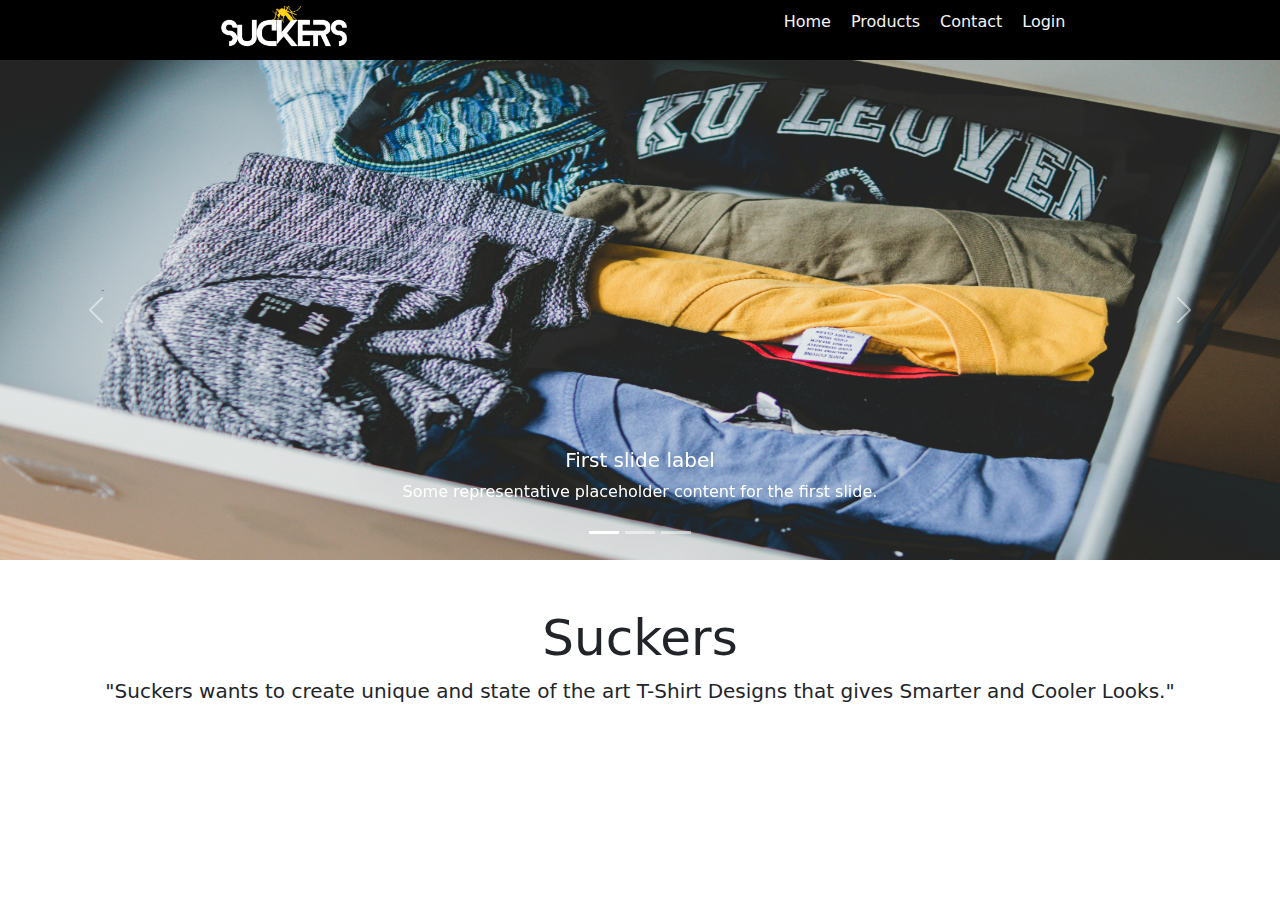
==== index.html @ 1fbdd4cd "updated" ====
<!DOCTYPE html>
<html lang="en">
<head>
    <meta charset="UTF-8">
    <meta name="viewport" content="width=device-width, initial-scale=1.0">
    <title>Suckers- Clothing Store</title>
    <link rel="stylesheet" href="./style.css">
    <link rel="shortcut icon" href="./lmages/favicon.ico" type="image/x-icon">
    <link rel="stylesheet" href="https://cdn.jsdelivr.net/npm/bootstrap@5.3.2/dist/css/bootstrap.min.css">


</head>
<body >
    <!-- Nav Start -->
    <nav>
        <div id="logo-pic">
            <img src="./lmages/logo.jpg" alt="threads" width="180" height="60">
        </div>
        
        <div>
            <ul id="nav-links">
                <li><a href="">Home</a></li>
                <li><a href="">Products</a></li>
                <li><a href="">Contact</a></li>
                <li><a href="">Login</a></li>
            </ul>
        </div>

        <div id="menu" onclick="openMenu()">
            <img src="./lmages/hamburger.png" alt="menu" width="20">
        </div>
    </nav>
    
    <div id="nav-col" >
        <div id="nav-col-links" class="nav-col-links">
            <a id="link" href="">Home</a>
            <a id="link" href="">Products</a>
            <a id="link" href="">Contact</a>
            <a id="link" href="">Login</a>
        </div>
    </div>
    <!-- Nav End -->

    <!-- Hero- Section Start-->
    <div id="carouselExampleCaptions" class="carousel slide">
        <div class="carousel-indicators">
          <button type="button" data-bs-target="#carouselExampleCaptions" data-bs-slide-to="0" class="active" aria-current="true" aria-label="Slide 1"></button>
          <button type="button" data-bs-target="#carouselExampleCaptions" data-bs-slide-to="1" aria-label="Slide 2"></button>
          <button type="button" data-bs-target="#carouselExampleCaptions" data-bs-slide-to="2" aria-label="Slide 3"></button>
        </div>
        <div class="carousel-inner">
          <div class="carousel-item active">
            <img src="./lmages/img (2).jpg" height="500px" width="100%" alt="...">
            <div class="carousel-caption d-none d-md-block">
              <h5>First slide label</h5>
              <p>Some representative placeholder content for the first slide.</p>
            </div>
          </div>
          <div class="carousel-item">
            <img src="./lmages/img (1).jpg" height="500px" width="100%" alt="...">
            <div class="carousel-caption d-none d-md-block">
              <h5>Second slide label</h5>
              <p>Some representative placeholder content for the second slide.</p>
            </div>
          </div>
          <div class="carousel-item">
            <img src="./lmages/img (3).jpg" height="500px" width="100%" alt="...">
            <div class="carousel-caption d-none d-md-block">
              <h5>Third slide label</h5>
              <p>Some representative placeholder content for the third slide.</p>
            </div>
          </div>
        </div>
        <button class="carousel-control-prev" type="button" data-bs-target="#carouselExampleCaptions" data-bs-slide="prev">
          <span class="carousel-control-prev-icon" aria-hidden="true"></span>
          <span class="visually-hidden">Previous</span>
        </button>
        <button class="carousel-control-next" type="button" data-bs-target="#carouselExampleCaptions" data-bs-slide="next">
          <span class="carousel-control-next-icon" aria-hidden="true"></span>
          <span class="visually-hidden">Next</span>
        </button>
      </div>
    <!-- Hero Section End -->

    <!-- About firm Start-->
    <br>
    <br>
    <div class="section-1" id="section-1" >
        <h1 style="font-size: 50px;">Suckers</h1>
        <p style="font-size: 20px;">"Suckers wants to create unique and state of the art T-Shirt Designs that gives Smarter and Cooler Looks."</p>
    </div>
    <!-- About Firm End -->
    <br>
    <!-- About Firm Function Start-->


    <!-- About Firm Function End  -->
  
    <!-- Men T-Shirt Collection -->

    <div>
        
    </div>



    <!-- Men T-Shirt Collection -->
  


  
    <script src="./app.js"></script>
    <script src="https://cdn.jsdelivr.net/npm/bootstrap@5.3.2/dist/js/bootstrap.bundle.min.js"></script>
</body>
</html>
---- style.css ----
body{
    font-family: sans-serif;
    margin: 0;
}
nav {
    display: flex;
    background-color: rgb(0, 0, 0);
    justify-content: space-around;
}
#nav-links{
    display: flex;
    list-style: none;
    padding: 10px;
}
#nav-links a{
    text-decoration: none;
    color: whitesmoke;
    margin: 10px;
    transition: all;
    transition-duration: 500ms;
}
#logo-pic{
    display: flex;
    justify-content: center;
}
#nav-links a:hover{
    color: goldenrod;
}

#menu{
    display: flex;
    align-items: center; 
}
#menu:hover{
    box-shadow: 20px white;
}
.nav-col-links{
    display: none;
}

#nav-col-links a{
    text-decoration: none;
    color: black;
    background-color: rgb(156, 152, 152);
    transition: all;
    transition-duration: 500ms;
}
#nav-col-links a:hover{
    color: goldenrod;
}
#link{
    padding: 10px;
    display: flex;
    flex-direction: column;
    background-color: rgba(0, 0, 0, 0.041);
    text-align: center;
}
#link:hover{
    background-color: black;
}

@media screen and (max-width: 800px) {
    #nav-links{
        display: none;
    }

}

@media screen and (min-width: 800px) {
    #menu{
        display: none;
    }
     #nav-col{
        display: none;
    }
    
}

.section-1{
    display: flex;
    flex-direction: column;
    align-items: center;
    animation-name: textappear;
    animation-duration: 5s;
    animation-delay: 2s;
}
@keyframes textappear {
    0% {color: white;}
    100%{color: black;}
}
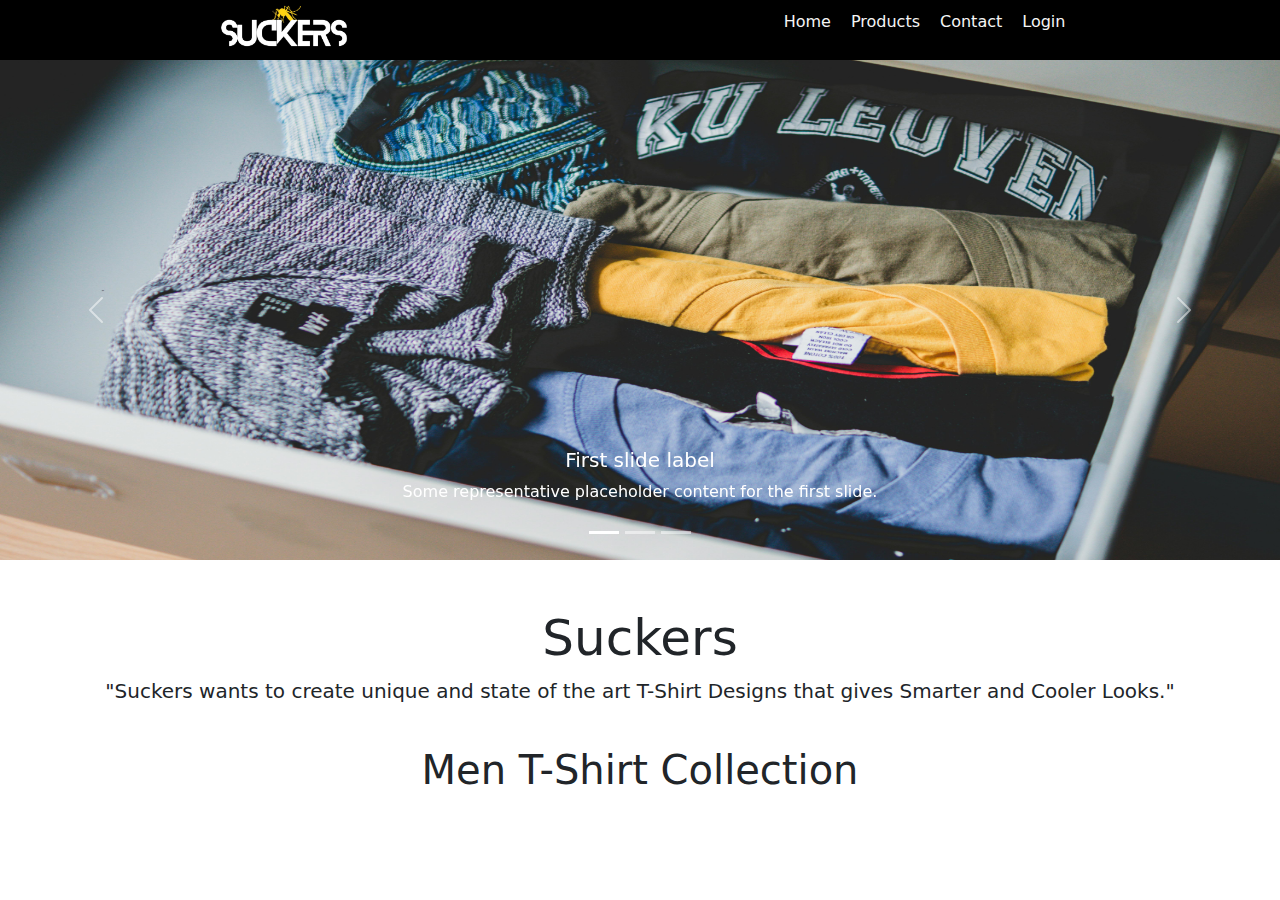
==== commit ba2b5f04: "updated" ====
--- a/index.html
+++ b/index.html
@@ -98,7 +98,8 @@
   
     <!-- Men T-Shirt Collection -->
 
-    <div>
+    <div class="section-1" id="section-1" >
+        <h1 style="font-size: 40px;">Men T-Shirt Collection</h1>
         
     </div>
 
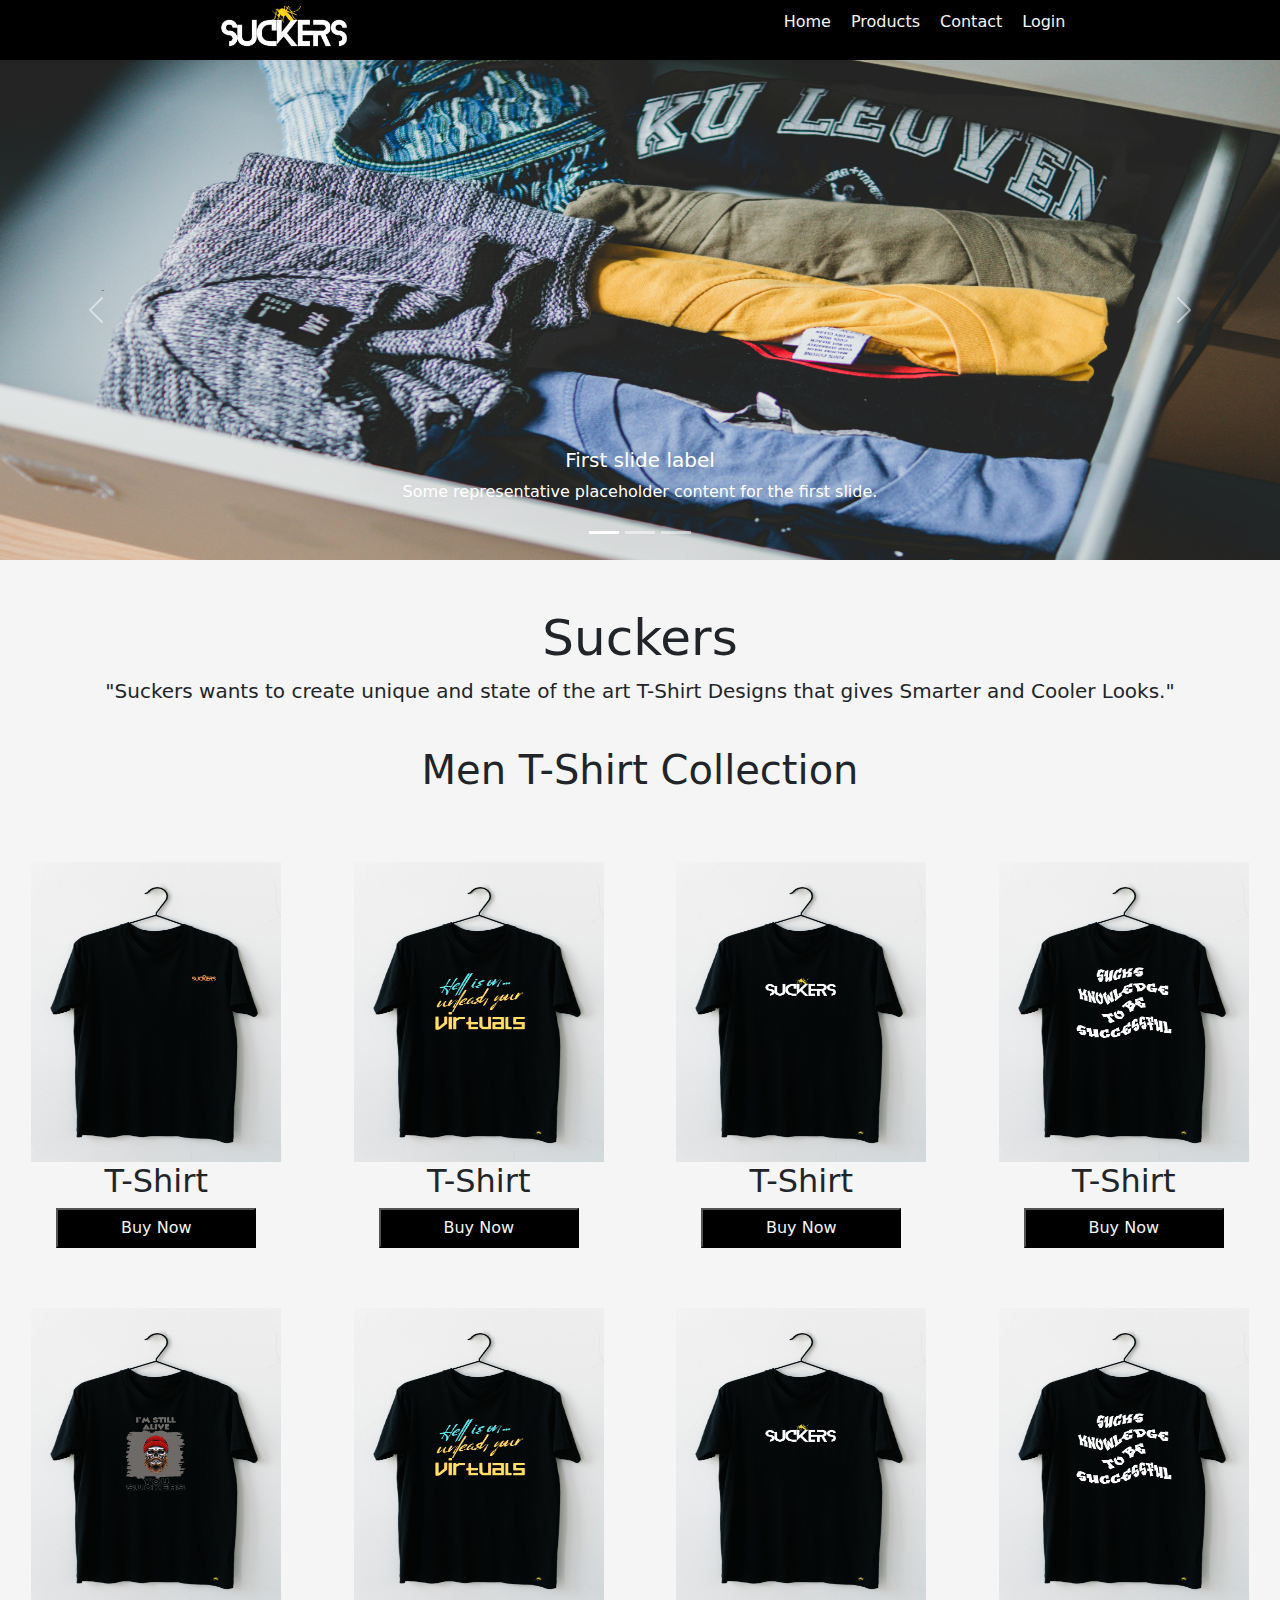
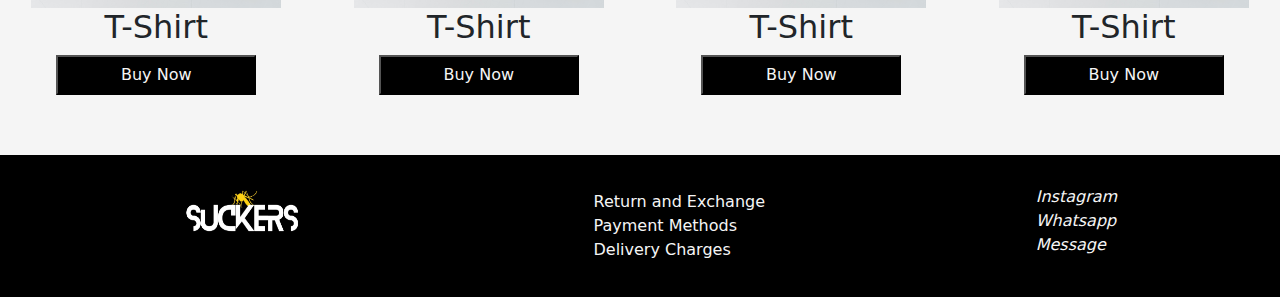
==== commit c5729bee: "update" ====
--- a/index.html
+++ b/index.html
@@ -10,7 +10,7 @@
 
 
 </head>
-<body >
+<body style="background-color: whitesmoke;" >
     <!-- Nav Start -->
     <nav>
         <div id="logo-pic">
@@ -100,17 +100,89 @@
 
     <div class="section-1" id="section-1" >
         <h1 style="font-size: 40px;">Men T-Shirt Collection</h1>
-        
     </div>
+
+    <!-- Men T-Shirt Collection start -->
+    <div class="grid-container">
+
+      <div class="T-shirts-collections">
+        <div class="flex-item">
+          <img src="./lmages/suckers (2).jpg" alt="1">
+          <h2>T-Shirt</h2>
+          <button>Buy Now</button>
+        </div>
+        <div class="flex-item">
+          <img src="./lmages/suckers (6).jpg" alt="1">
+          <h2>T-Shirt</h2>
+          <button>Buy Now</button>
+        </div>
+        <div class="flex-item">
+          <img src="./lmages/suckers (4).jpg" alt="1">
+      <h2>T-Shirt</h2>
+      <button>Buy Now</button>
+    </div>
+    <div class="flex-item">
+      <img src="./lmages/suckers (5).jpg" alt="1">
+      <h2>T-Shirt</h2>
+      <button>Buy Now</button>
+    </div>
+    
+  </div>
+
+  <div class="T-shirts-collections">
+    <div class="flex-item">
+      <img src="./lmages/suckers (7).jpg" alt="1">
+      <h2>T-Shirt</h2>
+      <button>Buy Now</button>
+    </div>
+    <div class="flex-item">
+      <img src="./lmages/suckers (6).jpg" alt="1">
+      <h2>T-Shirt</h2>
+      <button>Buy Now</button>
+    </div>
+    <div class="flex-item">
+      <img src="./lmages/suckers (4).jpg" alt="1">
+  <h2>T-Shirt</h2>
+  <button>Buy Now</button>
+</div>
+<div class="flex-item">
+  <img src="./lmages/suckers (5).jpg" alt="1">
+  <h2>T-Shirt</h2>
+  <button>Buy Now</button>
+</div>
+
+</div>
+
+  
+</div>
+<!-- T-shirt Collection End -->
+
+<!-- Footer Start -->
+
+<div class="footer-container">
+  <div class="footer-logo">
+    <img src="./lmages/logo.jpg" alt="suckers" width="160" height="60">
+  </div>
+
+  <div class="footer-links">
+    <a href="">Return and Exchange</a>
+    <a href="">Payment Methods</a>
+    <a href="">Delivery Charges</a>
+  </div>
+
+  <div class="footer-social">
+    <i class="fa-brands fa-facebook"></i>
+    <i>Instagram</i>
+    <i>Whatsapp</i>
+    <i>Message</i>
+  </div>
 
 
 
-    <!-- Men T-Shirt Collection -->
+
+</div>
   
-
-
-  
-    <script src="./app.js"></script>
-    <script src="https://cdn.jsdelivr.net/npm/bootstrap@5.3.2/dist/js/bootstrap.bundle.min.js"></script>
+  <script src="./app.js"></script>
+  <script src="https://cdn.jsdelivr.net/npm/bootstrap@5.3.2/dist/js/bootstrap.bundle.min.js"></script>
 </body>
 </html>--- a/style.css
+++ b/style.css
@@ -89,3 +89,62 @@
     100%{color: black;}
 }
 
+.T-shirts-collections{
+    display: flex;
+    gap: 10px;
+    justify-content: space-around;
+    flex-wrap: wrap;
+    margin: 60px 0px;
+}
+.flex-item{
+    text-align: center;
+    box-sizing: border-box;
+    border-radius: 2px;
+   
+}
+.flex-item > button{
+    width: 200px;
+    background-color: black;
+    color: whitesmoke;
+    transition: all 500ms;
+    height: 40px;
+}
+.flex-item > button:hover{
+    color: goldenrod;
+}
+.flex-item img{
+    width: 250px;
+    height: 300px;
+    transition: all 500ms;
+}
+.flex-item img:hover{
+    transform: scale(1.50);
+    border-radius: 10px;
+}
+.footer-container{
+    background-color: black;
+    display: flex;
+    flex-wrap: wrap;
+    justify-content: space-around;
+    padding: 30px;
+
+}
+.footer-links{
+    display: flex;
+    flex-direction: column;
+    padding: 5px;
+}
+
+.footer-links > a{
+    text-decoration: none;
+    color: whitesmoke;
+    transition: all 500ms;
+}
+.footer-links > a:hover {
+    color: goldenrod;
+}
+.footer-social{
+    display: flex;
+    flex-direction: column;
+    color: whitesmoke;
+}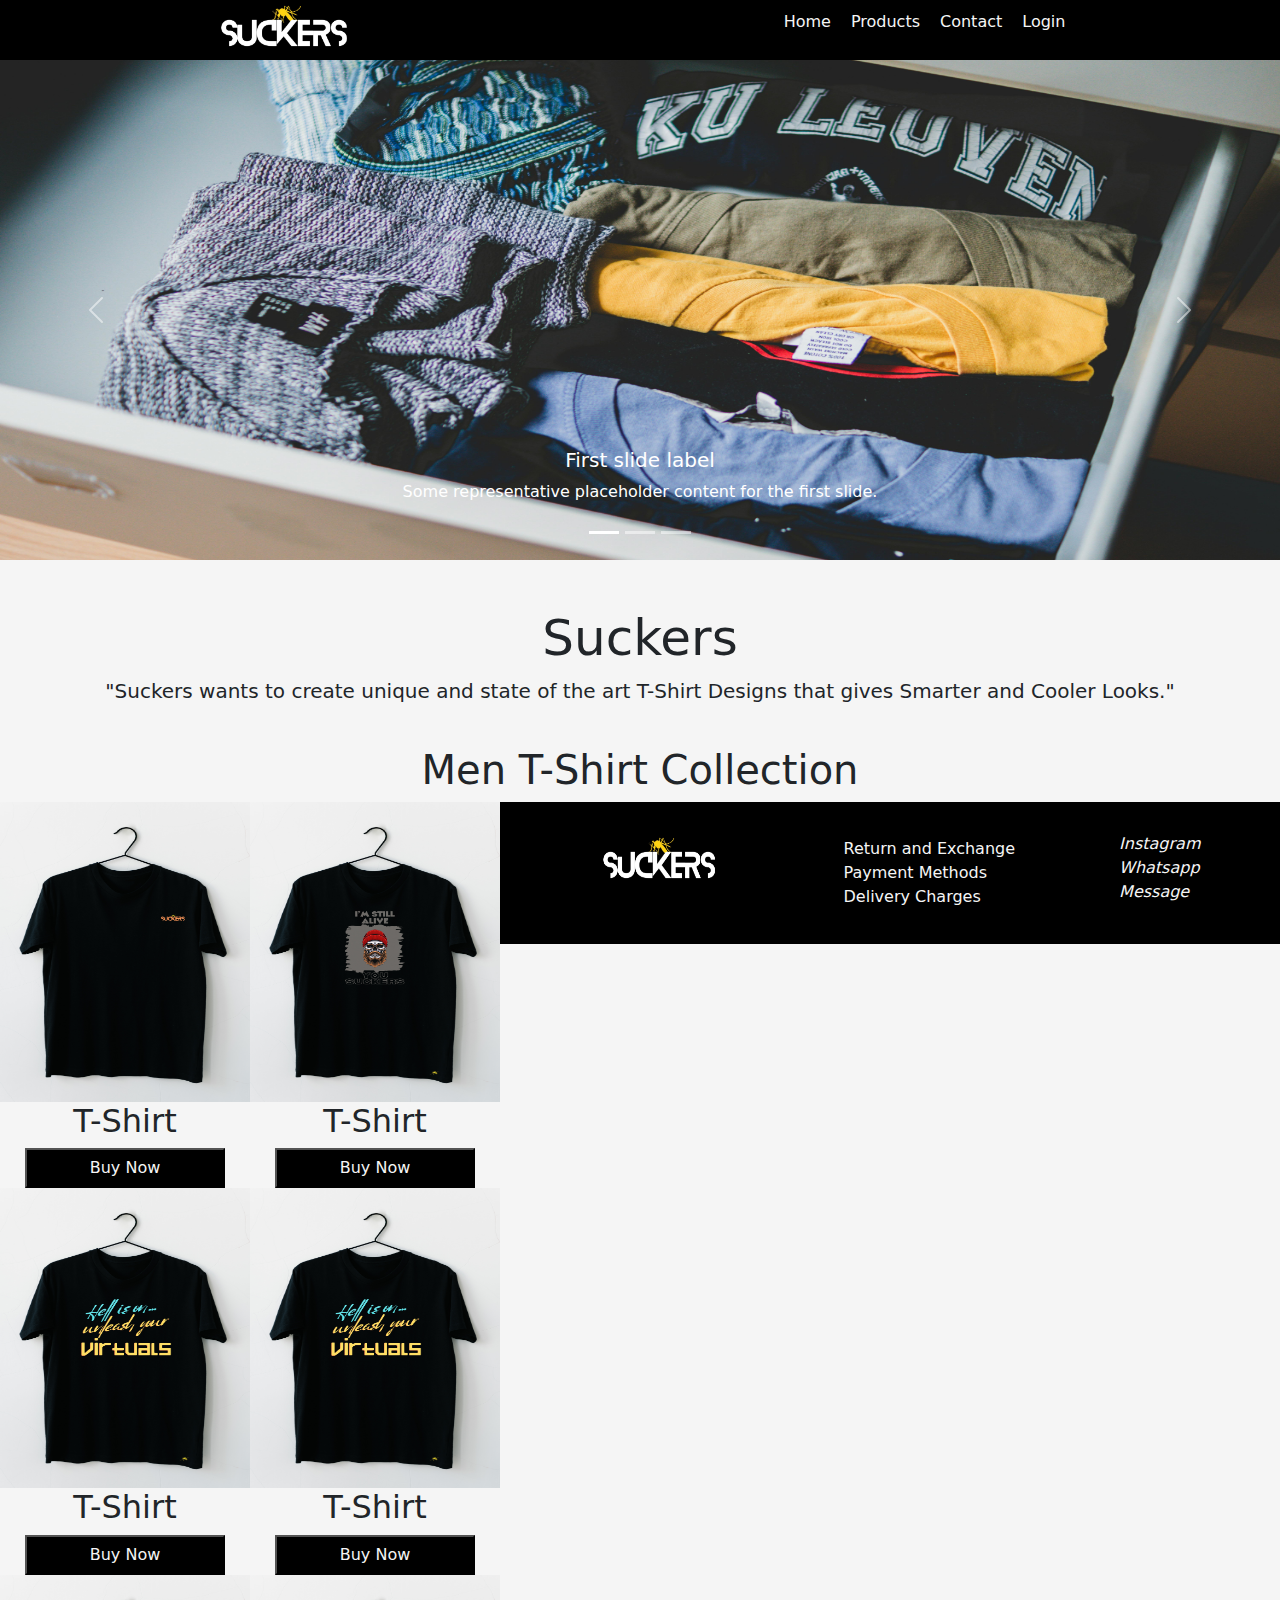
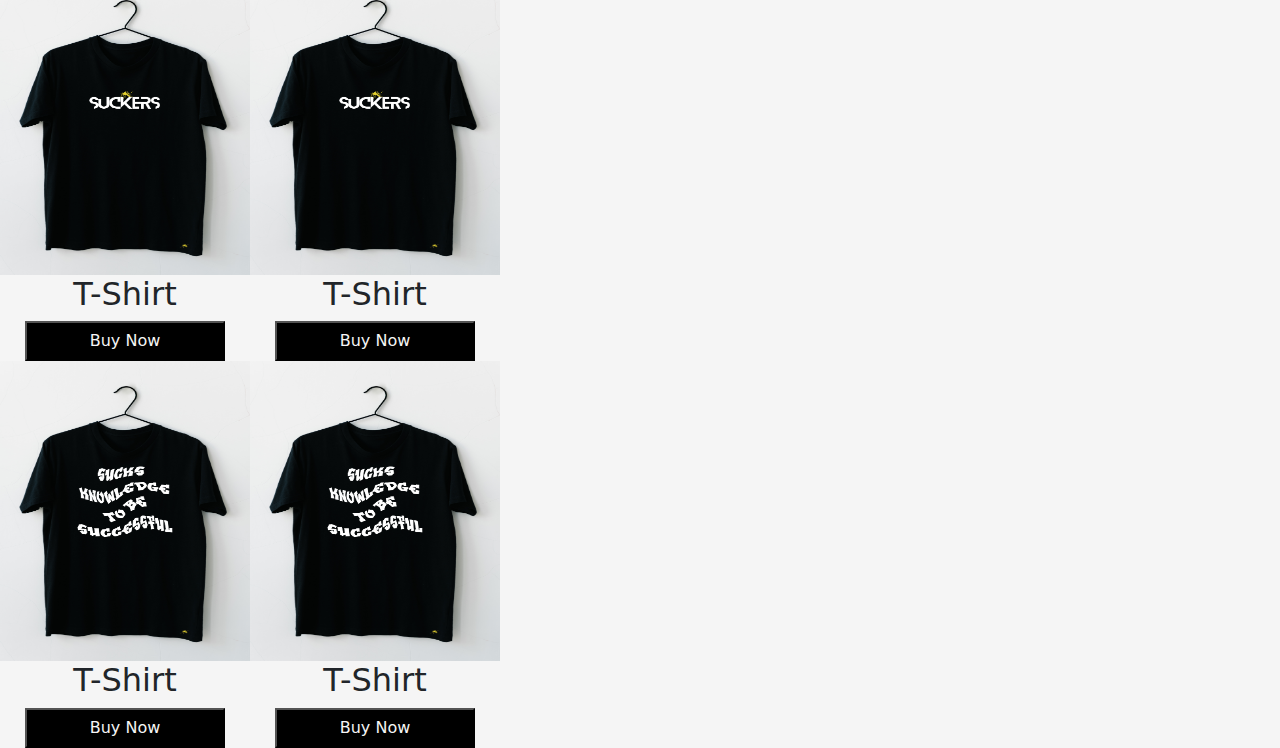
==== commit 132cf980: "update" ====
--- a/index.html
+++ b/index.html
@@ -19,10 +19,10 @@
         
         <div>
             <ul id="nav-links">
-                <li><a href="">Home</a></li>
-                <li><a href="">Products</a></li>
-                <li><a href="">Contact</a></li>
-                <li><a href="">Login</a></li>
+                <li><a href="./index.html">Home</a></li>
+                <li><a href="./products.php">Products</a></li>
+                <li><a href="./contact.php">Contact</a></li>
+                <li><a href="./login.php">Login</a></li>
             </ul>
         </div>
 
@@ -33,10 +33,10 @@
     
     <div id="nav-col" >
         <div id="nav-col-links" class="nav-col-links">
-            <a id="link" href="">Home</a>
-            <a id="link" href="">Products</a>
-            <a id="link" href="">Contact</a>
-            <a id="link" href="">Login</a>
+            <a id="link" href="./index.html">Home</a>
+            <a id="link" href="./products.php">Products</a>
+            <a id="link" href="./contact.php">Contact</a>
+            <a id="link" href="./login.php">Login</a>
         </div>
     </div>
     <!-- Nav End -->
--- a/style.css
+++ b/style.css
@@ -90,11 +90,12 @@
 }
 
 .T-shirts-collections{
-    display: flex;
-    gap: 10px;
-    justify-content: space-around;
-    flex-wrap: wrap;
-    margin: 60px 0px;
+    /* display: flex; */
+    /* gap: 10px; */
+    /* justify-content: space-around; */
+    /* flex-wrap: wrap; */
+    /* margin: 60px 0px; */
+    float: left;
 }
 .flex-item{
     text-align: center;
@@ -115,10 +116,10 @@
 .flex-item img{
     width: 250px;
     height: 300px;
-    transition: all 500ms;
+    transition: all 100ms;
 }
 .flex-item img:hover{
-    transform: scale(1.50);
+    transform: scale(0.06);
     border-radius: 10px;
 }
 .footer-container{
@@ -147,4 +148,77 @@
     display: flex;
     flex-direction: column;
     color: whitesmoke;
-}+}
+.contact-container{
+    display: flex;
+    align-items: center;
+    flex-direction: column;
+    margin: 10px;
+    justify-content: center;
+}
+.contact-button{
+    background-color: black;
+    width: 200px;
+    height: 40px;
+    color: whitesmoke;
+    text-align: center;
+    margin-left: 85px;
+    transition: all 500ms;
+}
+.contact-button:hover{
+    color: goldenrod;
+}
+.login-container{
+    display: flex;
+    flex-direction: column;
+    align-items: center;
+    margin: 50px 0px 180px 0px;
+}
+.login-button{
+    background-color: black;
+    color: whitesmoke;
+    width: 200px;
+    height: 40px;
+    margin-left: 90px;
+    transition: all 500ms;
+}
+.login-button:hover{
+    color: goldenrod;
+}
+.register-container{
+    display: flex;
+    flex-direction: column;
+    margin: 20px;
+    align-items: center;
+}
+.register-button{
+    color: whitesmoke;
+    background-color: black;
+    width: 200px;
+    height: 40px;
+    margin-left: 50px ;
+    transition: all 500ms;
+}
+.register-button:hover{
+    color: goldenrod;
+}
+.product-form{
+    display: flex;
+    flex-direction: column;
+    justify-items: center;
+    align-items:center ;
+}
+.product-upload-button{
+    width: 200px;
+    height: 40px;
+    background-color: black;
+    color: whitesmoke;
+    transition: all 500ms;
+}
+.product-upload-button a{
+    text-decoration: none;
+}
+.product-upload-button:hover{
+    color: goldenrod;
+}
+
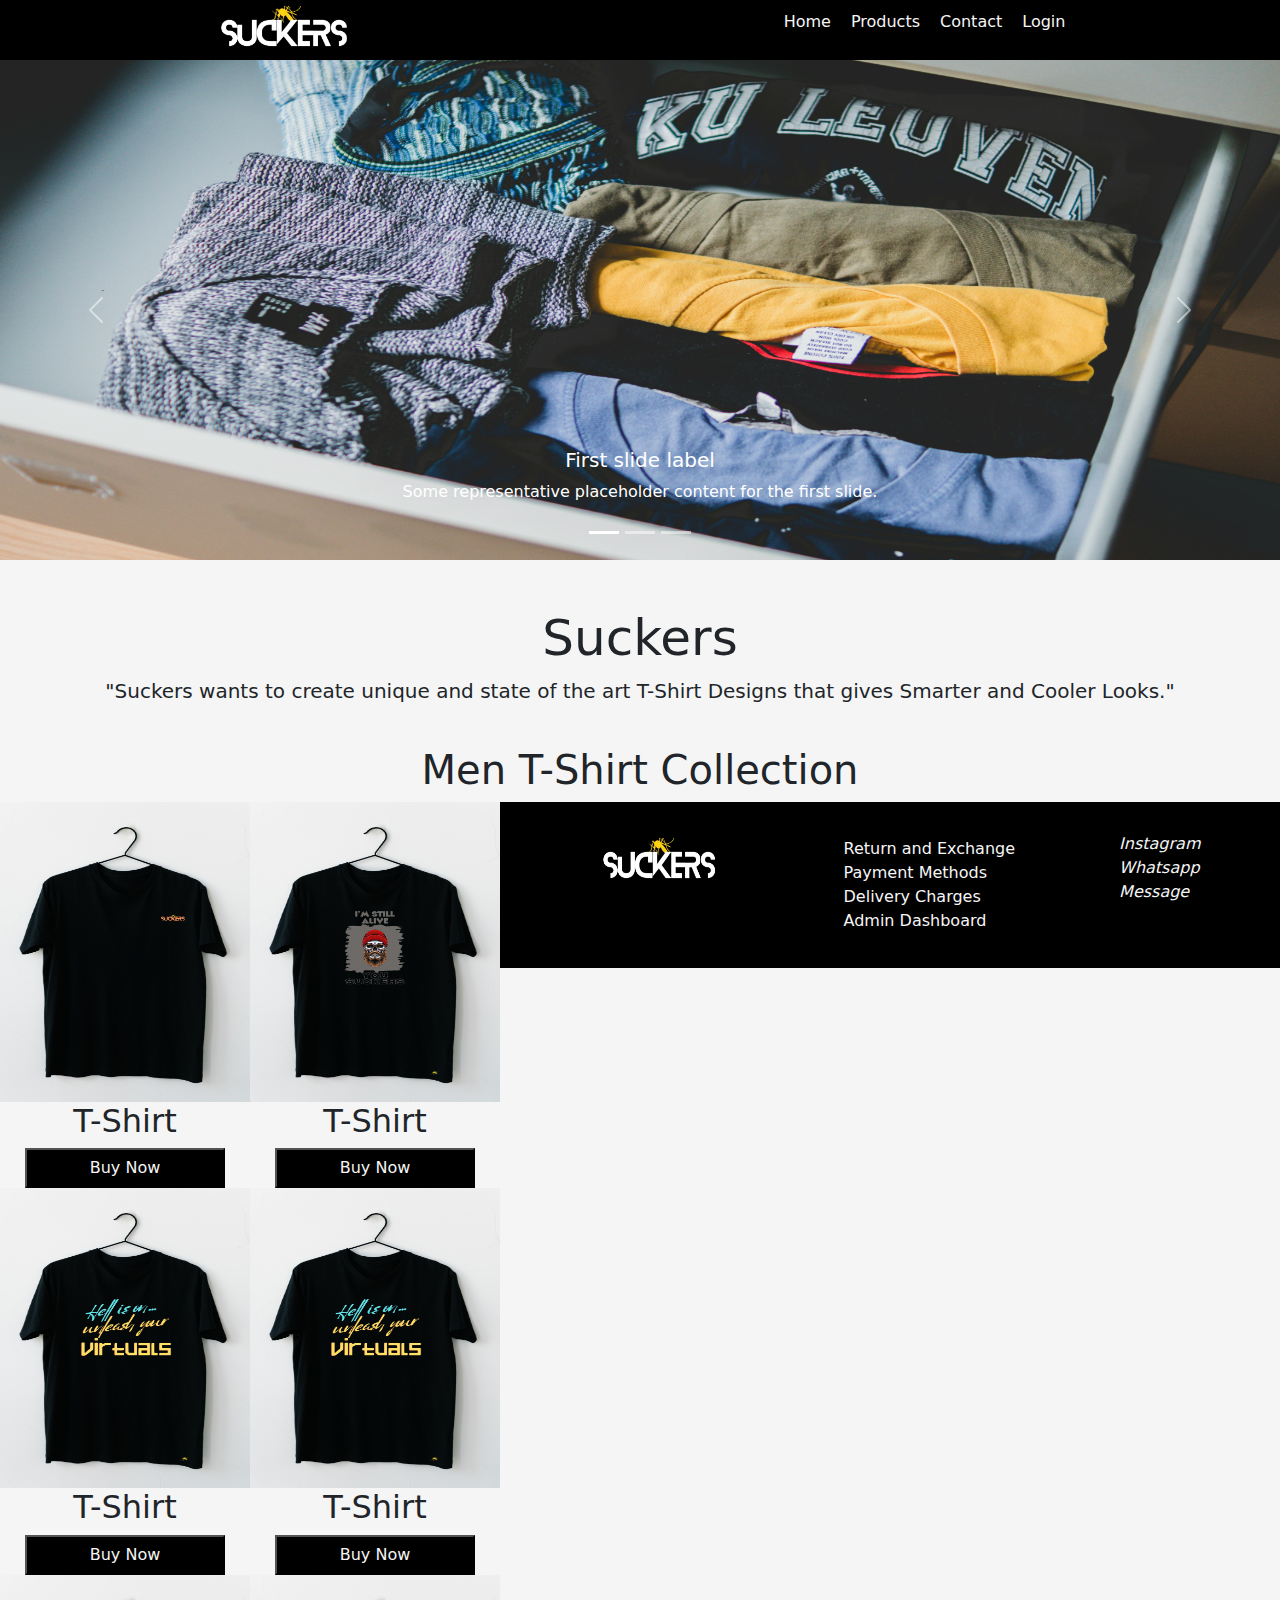
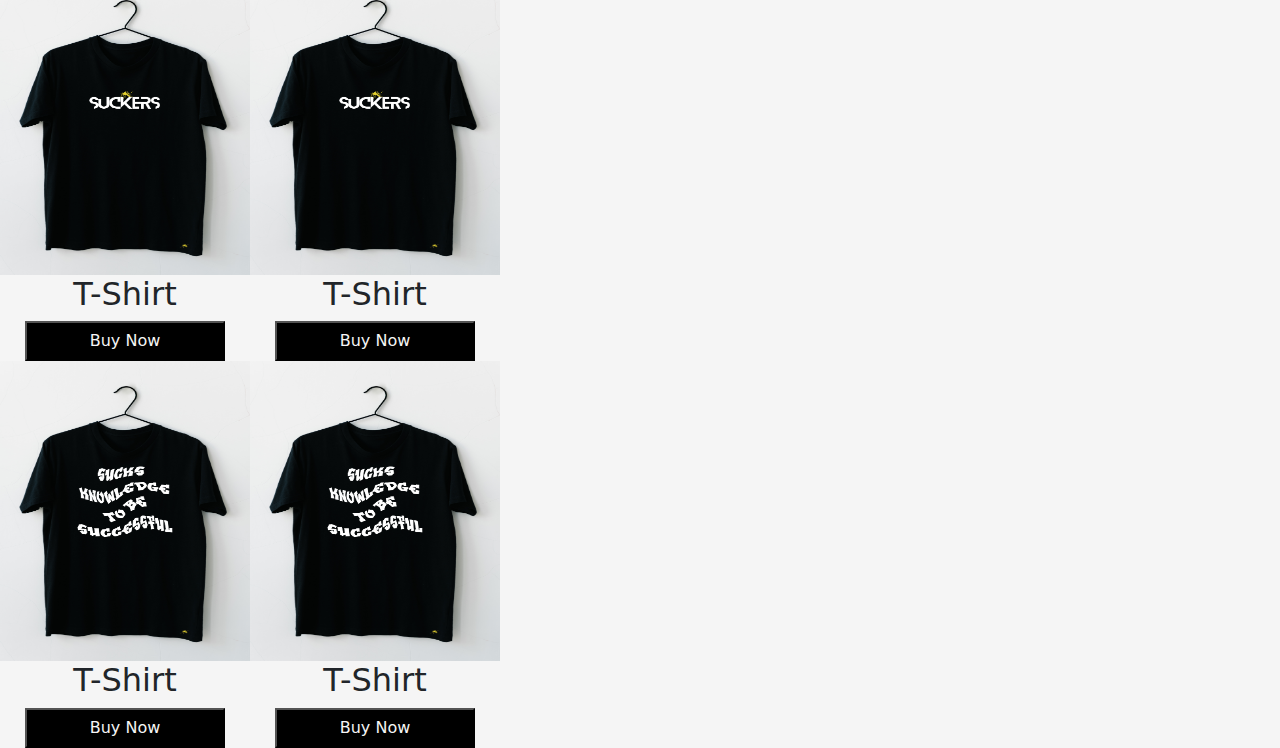
==== commit 5bf44592: "update" ====
--- a/index.html
+++ b/index.html
@@ -168,6 +168,7 @@
     <a href="">Return and Exchange</a>
     <a href="">Payment Methods</a>
     <a href="">Delivery Charges</a>
+    <a href="./dashboard.php">Admin Dashboard</a>
   </div>
 
   <div class="footer-social">
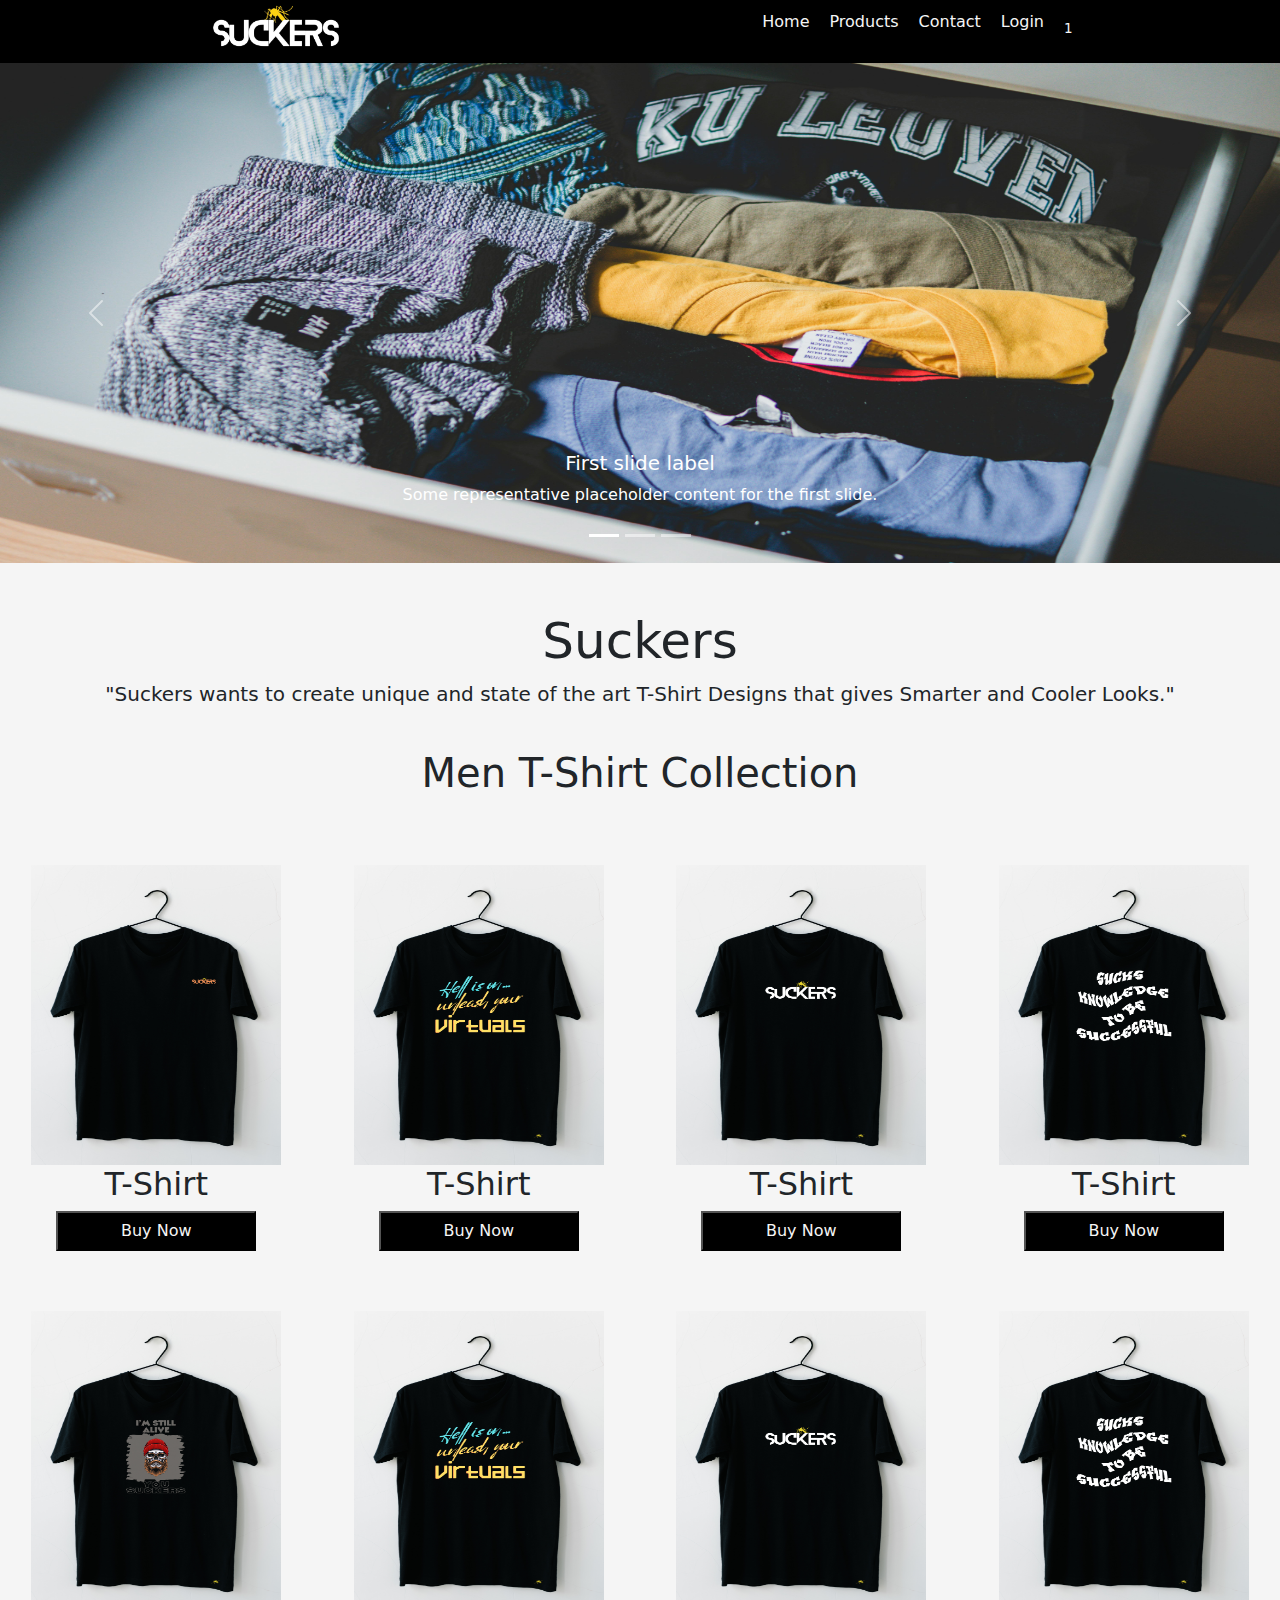
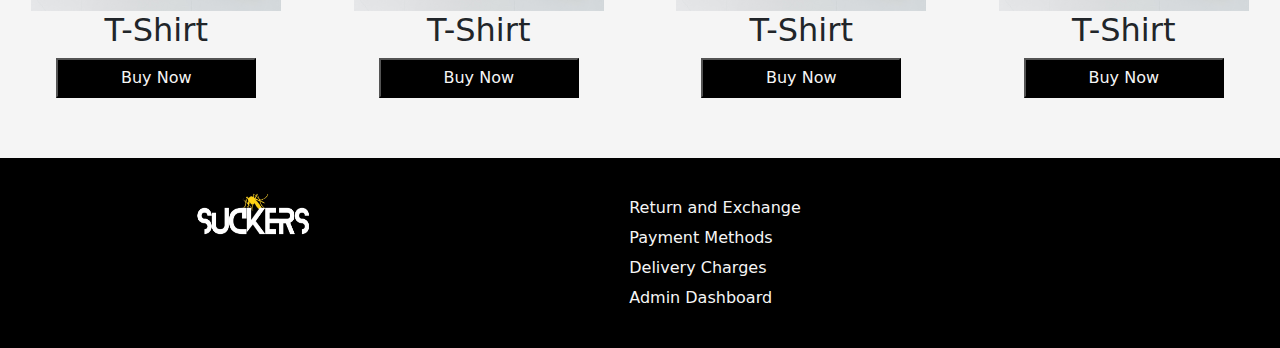
==== commit 616507cb: "update" ====
--- a/index.html
+++ b/index.html
@@ -7,6 +7,7 @@
     <link rel="stylesheet" href="./style.css">
     <link rel="shortcut icon" href="./lmages/favicon.ico" type="image/x-icon">
     <link rel="stylesheet" href="https://cdn.jsdelivr.net/npm/bootstrap@5.3.2/dist/css/bootstrap.min.css">
+    <link rel="stylesheet" href="https://cdnjs.cloudflare.com/ajax/libs/font-awesome/6.5.1/css/all.min.css" integrity="sha512-DTOQO9RWCH3ppGqcWaEA1BIZOC6xxalwEsw9c2QQeAIftl+Vegovlnee1c9QX4TctnWMn13TZye+giMm8e2LwA==" crossorigin="anonymous" referrerpolicy="no-referrer" />
 
 
 </head>
@@ -23,11 +24,13 @@
                 <li><a href="./products.php">Products</a></li>
                 <li><a href="./contact.php">Contact</a></li>
                 <li><a href="./login.php">Login</a></li>
+                <li><a href="./add-to-cart.php" style="margin-left: 10px; color: whitesmoke; font-size: 18px;"><i class="fa-solid fa-cart-shopping"></i><sub>1</sub></a></li>
             </ul>
         </div>
 
-        <div id="menu" onclick="openMenu()">
-            <img src="./lmages/hamburger.png" alt="menu" width="20">
+        <div id="menu" >
+            <img onclick="openMenu()" src="./lmages/hamburger.png" alt="menu" width="20">
+            <a href="./add-to-cart.php" style="margin-left: 10px; color: whitesmoke; font-size: 20px;"><i class="fa-solid fa-cart-shopping"></i><sub>1</sub></a>
         </div>
     </nav>
     
@@ -38,6 +41,7 @@
             <a id="link" href="./contact.php">Contact</a>
             <a id="link" href="./login.php">Login</a>
         </div>
+        
     </div>
     <!-- Nav End -->
 
@@ -172,10 +176,10 @@
   </div>
 
   <div class="footer-social">
-    <i class="fa-brands fa-facebook"></i>
-    <i>Instagram</i>
-    <i>Whatsapp</i>
-    <i>Message</i>
+    <a href=""><i class="fa-brands fa-facebook"></i></a>
+    <a href=""><i class="fa-brands fa-instagram"></i> </a>
+    <a href=""><i class="fa-brands fa-whatsapp"></i></a>
+    <a href=""><i class="fa-solid fa-message"></i></a>
   </div>
 
 
--- a/style.css
+++ b/style.css
@@ -90,12 +90,11 @@
 }
 
 .T-shirts-collections{
-    /* display: flex; */
-    /* gap: 10px; */
-    /* justify-content: space-around; */
-    /* flex-wrap: wrap; */
-    /* margin: 60px 0px; */
-    float: left;
+    display: flex;
+    gap: 10px;
+    justify-content: space-around;
+    flex-wrap: wrap;
+    margin: 60px 0px;
 }
 .flex-item{
     text-align: center;
@@ -116,10 +115,10 @@
 .flex-item img{
     width: 250px;
     height: 300px;
-    transition: all 100ms;
+    transition: all 300ms;
 }
 .flex-item img:hover{
-    transform: scale(0.06);
+    transform: scale(1.30);
     border-radius: 10px;
 }
 .footer-container{
@@ -128,6 +127,7 @@
     flex-wrap: wrap;
     justify-content: space-around;
     padding: 30px;
+    clear: left;
 
 }
 .footer-links{
@@ -140,6 +140,7 @@
     text-decoration: none;
     color: whitesmoke;
     transition: all 500ms;
+    margin: 3px;
 }
 .footer-links > a:hover {
     color: goldenrod;
@@ -148,6 +149,11 @@
     display: flex;
     flex-direction: column;
     color: whitesmoke;
+}
+.footer-social i{
+    color: whitesmoke;
+    font-size: 20px;
+    margin: 5px;
 }
 .contact-container{
     display: flex;
@@ -221,4 +227,9 @@
 .product-upload-button:hover{
     color: goldenrod;
 }
-
+.T-shirts-collections-1{
+    float: left;
+}
+#product-cart{
+    margin: 30px ;
+}
